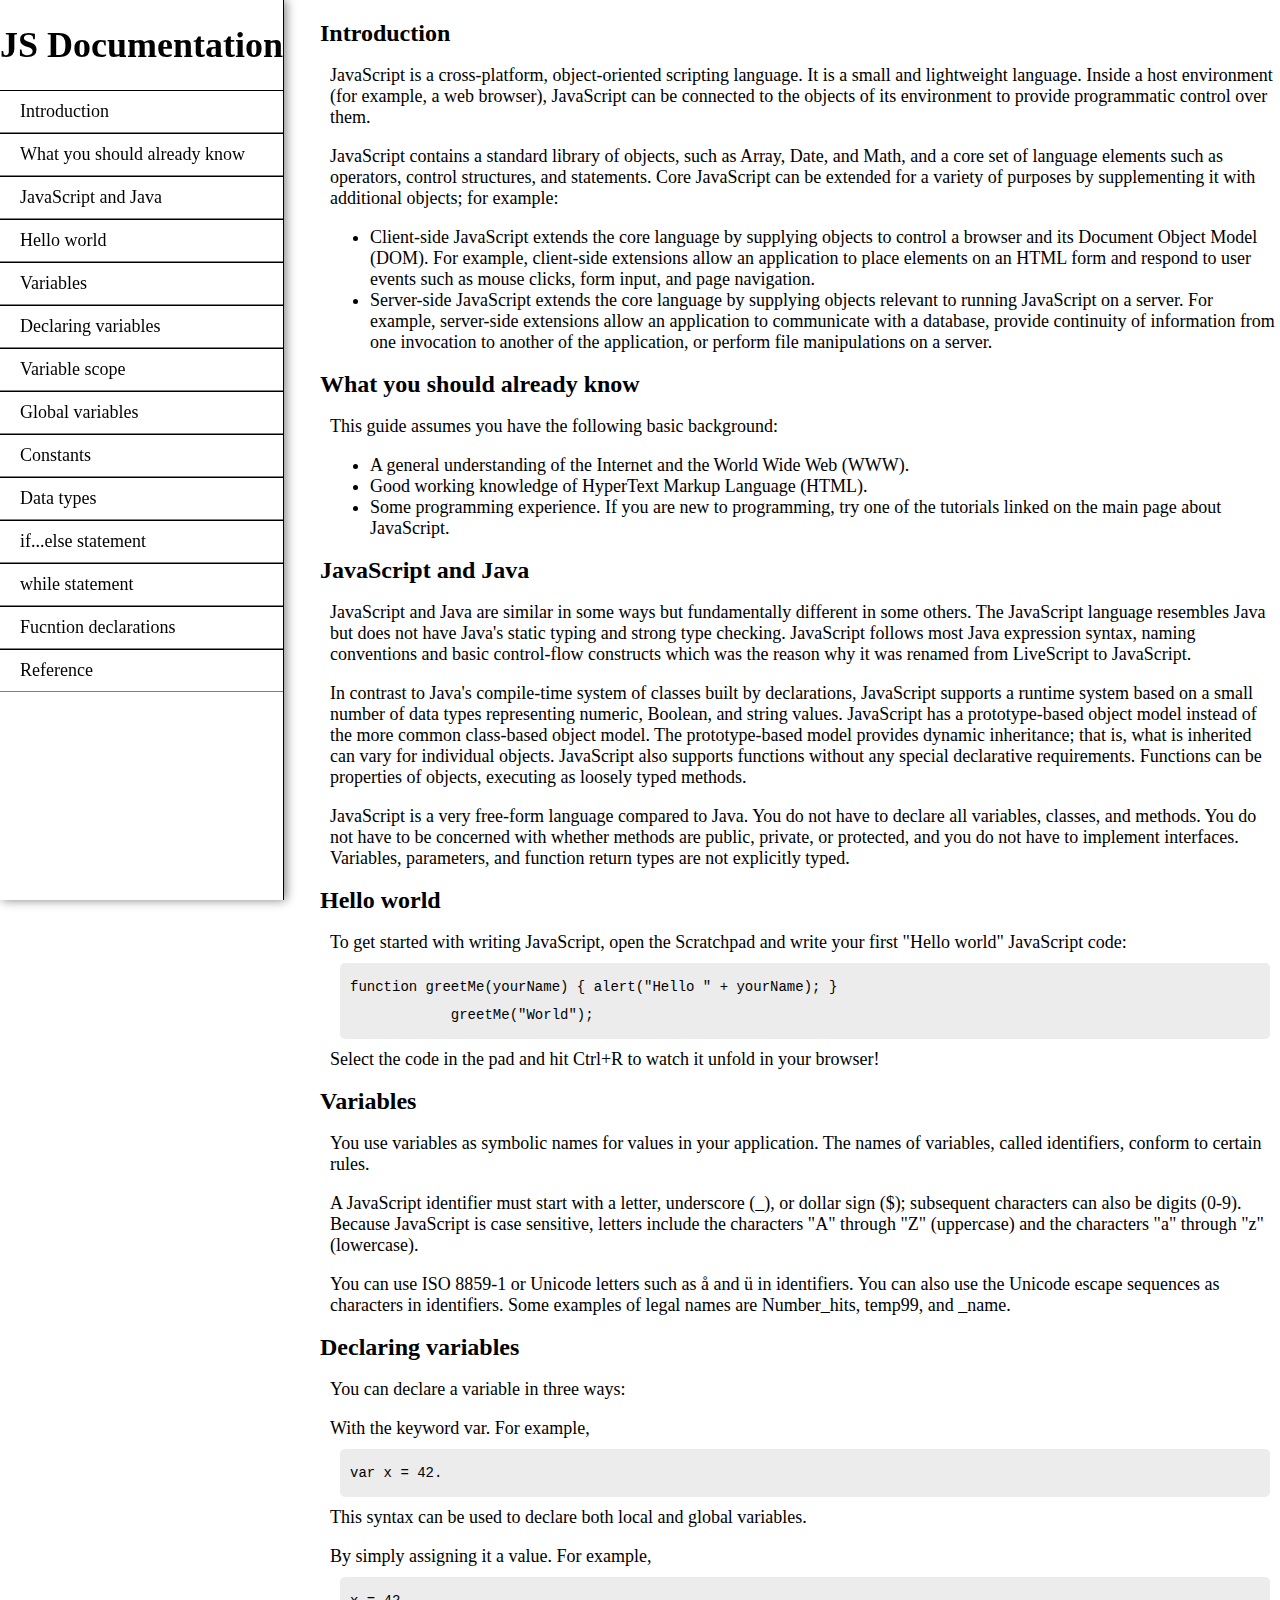
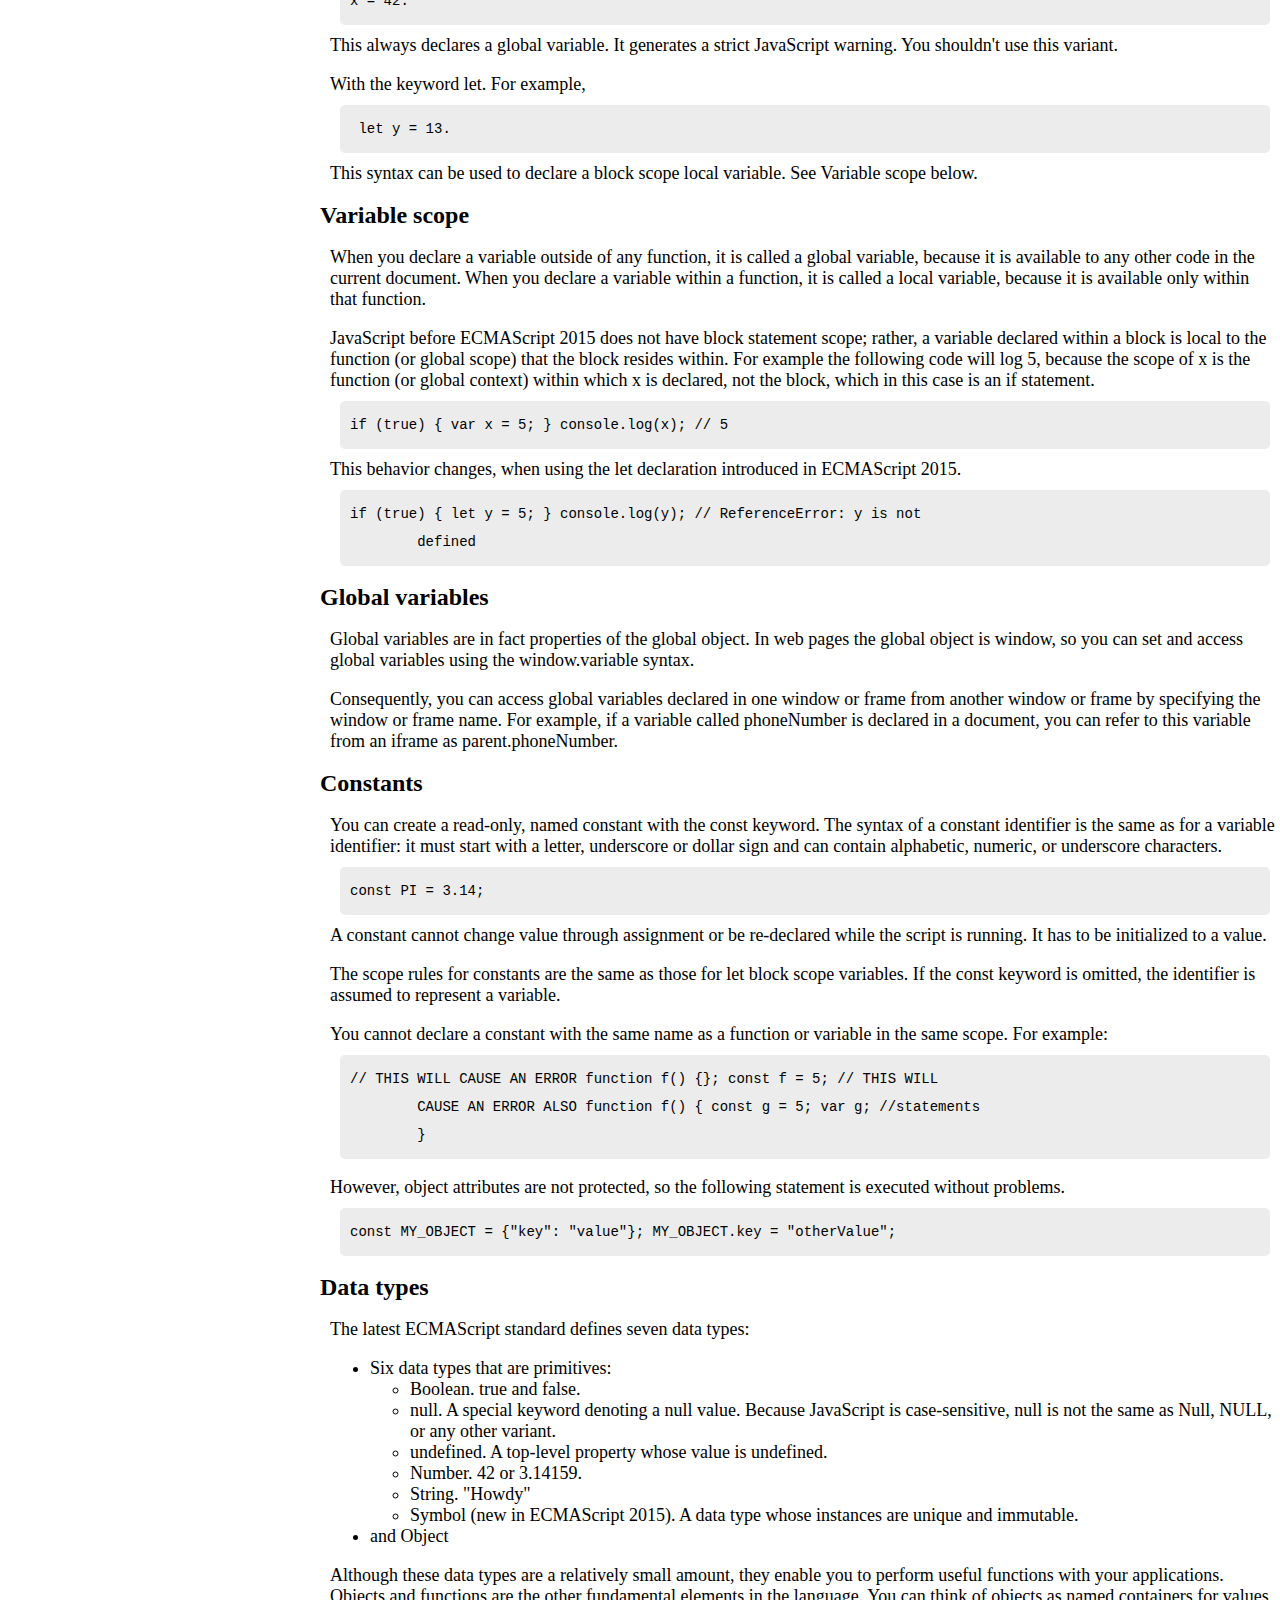
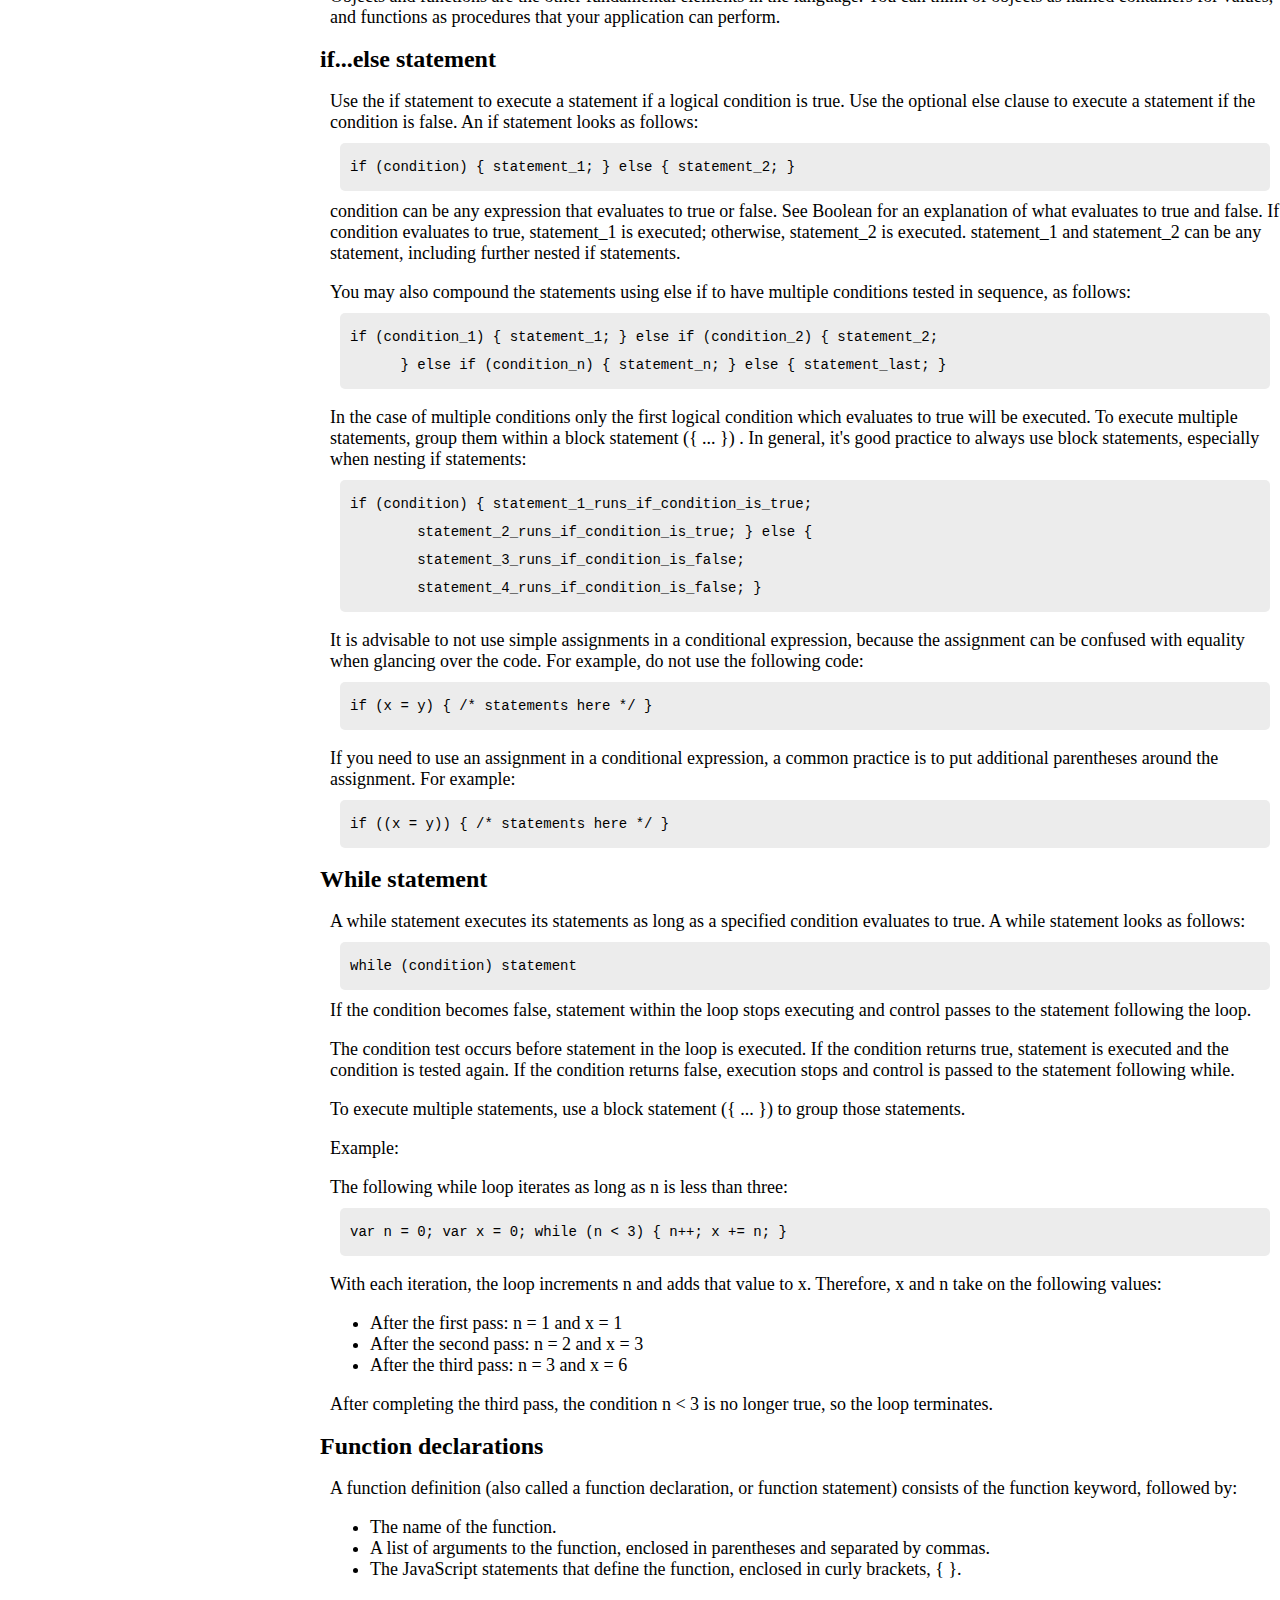
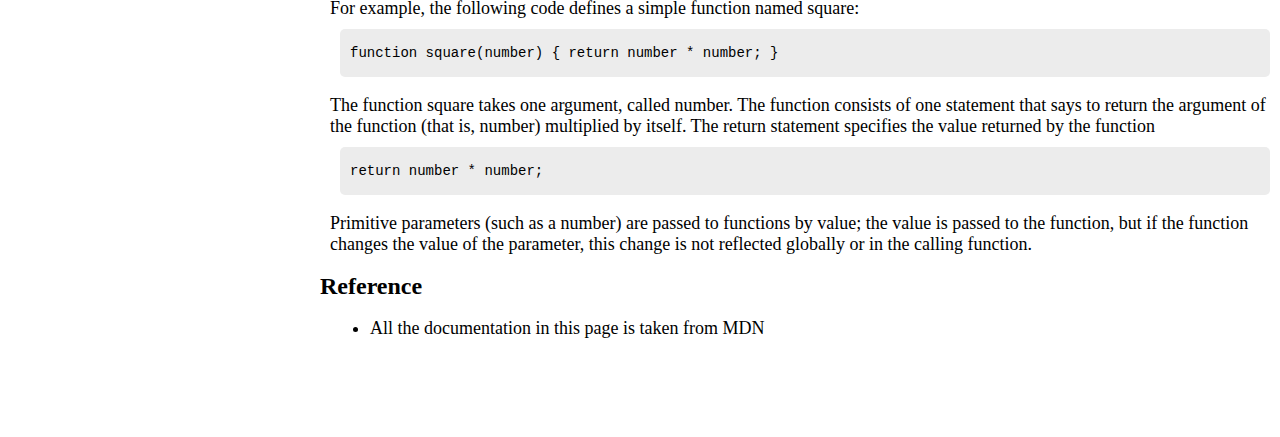
==== index.html @ ae826d05 "Rename technicalDoc.html to index.html" ====
<!DOCTYPE html>
<html lang="en">
<head>
  <meta charset="UTF-8">
  <meta name="viewport" content="width=device-width, initial-scale=1.0">
  <title>Technical Documentation page</title>
  <link rel="stylesheet" href="style.css">
</head>
<body>
  <div class="container">
  <nav id="navbar">
    
    <header>
      <h1>JS Documentation</h1>
    </header>
    <ul>
      <li><a href="#introduction" class="nav-link">Introduction</a></li>
      <li><a href="#what_you_should_already_know" class="nav-link">What you should already know</a></li>
      <li><a href="#javascript_and_java" class="nav-link">JavaScript and Java</a></li>
      <li><a href="#hello_world" class="nav-link">Hello world</a></li>
      <li><a href="#variables" class="nav-link">Variables</a></li>
      <li><a href="#declaring_variables" class="nav-link">Declaring variables</a></li>
      <li><a href="#variable_scope" class="nav-link">Variable scope</a></li>
      <li><a href="#global_variables" class="nav-link">Global variables</a></li>
      <li><a href="#constants" class="nav-link">Constants</a></li>
      <li><a href="#data_types" class="nav-link">Data types</a></li>
      <li><a href="#if_else_statement" class="nav-link">if...else statement</a></li>
      <li><a href="#while_statement" class="nav-link">while statement</a></li>
      <li><a href="#function_declarations" class="nav-link">Fucntion declarations</a></li>
      <li><a href="#reference" class="nav-link">Reference</a></li>
    </ul>

  </nav>
  <main id="main-doc">
    <section id="introduction" class="main-section">
      <header>Introduction<span><a href="#navbar">Back to top</a></span></header>
        <p>JavaScript is a cross-platform, object-oriented scripting language. It is a small and lightweight language. Inside a host environment (for example, a web browser), JavaScript can be connected to the objects of its environment to provide programmatic control over them.</p>
        <p>JavaScript contains a standard library of objects, such as Array, Date, and Math, and a core set of language elements such as operators, control structures, and statements. Core JavaScript can be extended for a variety of purposes by supplementing it with additional objects; for example:
          <ul>
            <li>Client-side JavaScript extends the core language by supplying objects to control a browser and its Document Object Model (DOM). For example, client-side extensions allow an application to place elements on an HTML form and respond to user events such as mouse clicks, form input, and page navigation.</li>
            <li>Server-side JavaScript extends the core language by supplying objects relevant to running JavaScript on a server. For example, server-side extensions allow an application to communicate with a database, provide continuity of information from one invocation to another of the application, or perform file manipulations on a server.</li>
          </ul>
        </p>
    </section>

    <section id="what_you_should_already_know" class="main-section">
      <header>What you should already know<span><a href="#navbar">Back to top</a></span></header>
        <p>This guide assumes you have the following basic background:
          <ul>
            <li>A general understanding of the Internet and the World Wide Web (WWW).
            </li>
            <li>Good working knowledge of HyperText Markup Language (HTML).
            </li>
            <li>Some programming experience. If you are new to programming, try one of the tutorials linked on the main page about JavaScript.
            </li>
          </ul>
        </p>
    </section>

    <section id="javascript_and_java" class="main-section">
      <header>JavaScript and Java<span><a href="#navbar">Back to top</a></span></header>
      <p>JavaScript and Java are similar in some ways but fundamentally different in some others. The JavaScript language resembles Java but does not have Java's static typing and strong type checking. JavaScript follows most Java expression syntax, naming conventions and basic control-flow constructs which was the reason why it was renamed from LiveScript to JavaScript.</p>
      <p>In contrast to Java's compile-time system of classes built by declarations, JavaScript supports a runtime system based on a small number of data types representing numeric, Boolean, and string values. JavaScript has a prototype-based object model instead of the more common class-based object model. The prototype-based model provides dynamic inheritance; that is, what is inherited can vary for individual objects. JavaScript also supports functions without any special declarative requirements. Functions can be properties of objects, executing as loosely typed methods.

      </p>
      <p>JavaScript is a very free-form language compared to Java. You do not have to declare all variables, classes, and methods. You do not have to be concerned with whether methods are public, private, or protected, and you do not have to implement interfaces. Variables, parameters, and function return types are not explicitly typed.

      </p>
    </section>

    <section id="hello_world" class="main-section">
      <header>Hello world<span><a href="#navbar">Back to top</a></span></header>
        <p>To get started with writing JavaScript, open the Scratchpad and write your first "Hello world" JavaScript code:
          <code>function greetMe(yourName) { alert("Hello " + yourName); }
            greetMe("World");</code>
          Select the code in the pad and hit Ctrl+R to watch it unfold in your browser!
        </p>
    </section>

    <section id="variables" class="main-section">
      <header>Variables<span><a href="#navbar">Back to top</a></span></header>
      <p>You use variables as symbolic names for values in your application. The names of variables, called identifiers, conform to certain rules.

      </p>
      <p>A JavaScript identifier must start with a letter, underscore (_), or dollar sign ($); subsequent characters can also be digits (0-9). Because JavaScript is case sensitive, letters include the characters "A" through "Z" (uppercase) and the characters "a" through "z" (lowercase).

      </p>
      <p>You can use ISO 8859-1 or Unicode letters such as å and ü in identifiers. You can also use the Unicode escape sequences as characters in identifiers. Some examples of legal names are Number_hits, temp99, and _name.

      </p>
    </section>

    <section id="declaring_variables" class="main-section">
      <header>Declaring variables<span><a href="#navbar">Back to top</a></span></header>
      <p>You can declare a variable in three ways:</p>
      <p>With the keyword var. For example, <code>var x = 42.</code> This syntax
        can be used to declare both local and global variables.
      </p>
      <p>By simply assigning it a value. For example,<code>x = 42.</code>This always declares a global variable. It generates a strict JavaScript warning. You shouldn't use this variant.
      </p>
      <p>With the keyword let. For example,
        <code> let y = 13.</code>This syntax can be used to declare a block scope local variable. See Variable scope below.
      </p>
    </section>

    <section id="variable_scope" class="main-section">
      <header>Variable scope<span><a href="#navbar">Back to top</a></span></header>
      <p>When you declare a variable outside of any function, it is called a global variable, because it is available to any other code in the current document. When you declare a variable within a function, it is called a local variable, because it is available only within that function.
      </p>
      <p>JavaScript before ECMAScript 2015 does not have block statement scope; rather, a variable declared within a block is local to the function (or global scope) that the block resides within. For example the following code will log 5, because the scope of x is the function (or global context) within which x is declared, not the block, which in this case is an if statement.<code>if (true) { var x = 5; } console.log(x); // 5</code>
      This behavior changes, when using the let declaration introduced in ECMAScript 2015.
      <code>if (true) { let y = 5; } console.log(y); // ReferenceError: y is not
        defined</code>
      </p>
    </section>

    <section id="global_variables" class="main-section">
      <header>Global variables<span><a href="#navbar">Back to top</a></span></header>
      <p>Global variables are in fact properties of the global object. In web pages the global object is window, so you can set and access global variables using the window.variable syntax.
      </p>
      <p>Consequently, you can access global variables declared in one window or frame from another window or frame by specifying the window or frame name. For example, if a variable called phoneNumber is declared in a document, you can refer to this variable from an iframe as parent.phoneNumber.
      </p>
    </section>

    <section id="constants" class="main-section">
      <header>Constants<span><a href="#navbar">Back to top</a></span></header>
      <p>You can create a read-only, named constant with the const keyword. The syntax of a constant identifier is the same as for a variable identifier: it must start with a letter, underscore or dollar sign and can contain alphabetic, numeric, or underscore characters. <code>const PI = 3.14;</code>A constant cannot change value through assignment or be re-declared while the script is running. It has to be initialized to a value.
      </p>
      <p>The scope rules for constants are the same as those for let block scope variables. If the const keyword is omitted, the identifier is assumed to represent a variable.
      </p>
      <p>You cannot declare a constant with the same name as a function or variable in the same scope. For example: <code>// THIS WILL CAUSE AN ERROR function f() {}; const f = 5; // THIS WILL
        CAUSE AN ERROR ALSO function f() { const g = 5; var g; //statements
        }</code>
      </p>
      <p>However, object attributes are not protected, so the following statement is executed without problems. <code>const MY_OBJECT = {"key": "value"}; MY_OBJECT.key = "otherValue";</code>
      </p>
    </section>

    <section id="data_types" class="main-section">
      <header>Data types<span><a href="#navbar">Back to top</a></span></header>
      <p>The latest ECMAScript standard defines seven data types:
        <ul>
          <li>Six data types that are primitives:
             <ul>
              <li>Boolean. true and false.</li>
              <li>null. A special keyword denoting a null value. Because JavaScript is case-sensitive, null is not the same as Null, NULL, or any other variant.</li>
              <li>undefined. A top-level property whose value is undefined.</li>
              <li>Number. 42 or 3.14159.</li>
              <li>String. "Howdy" </li>
              <li>Symbol (new in ECMAScript 2015). A data type whose instances are unique and immutable. </li>
            </ul> 
          </li>
          <li>and Object</li>
        </ul>
      </p>
      <p>Although these data types are a relatively small amount, they enable you to perform useful functions with your applications. Objects and functions are the other fundamental elements in the language. You can think of objects as named containers for values, and functions as procedures that your application can perform.
      </p>
    </section>

    <section id="if_else_statement" class="main-section">
      <header>if...else statement<span><a href="#navbar">Back to top</a></span></header>
      <p>Use the if statement to execute a statement if a logical condition is true. Use the optional else clause to execute a statement if the condition is false. An if statement looks as follows: <code>if (condition) { statement_1; } else { statement_2; }</code>condition can be any expression that evaluates to true or false. See Boolean for an explanation of what evaluates to true and false. If condition evaluates to true, statement_1 is executed; otherwise, statement_2 is executed. statement_1 and statement_2 can be any statement, including further nested if statements.
      </p>
      <p>You may also compound the statements using else if to have multiple conditions tested in sequence, as follows:<code>if (condition_1) { statement_1; } else if (condition_2) { statement_2;
      } else if (condition_n) { statement_n; } else { statement_last; }</code>
      </p>
      <p>In the case of multiple conditions only the first logical condition which evaluates to true will be executed. To execute multiple statements, group them within a block statement ({ ... }) . In general, it's good practice to always use block statements, especially when nesting if statements:<code>if (condition) { statement_1_runs_if_condition_is_true;
        statement_2_runs_if_condition_is_true; } else {
        statement_3_runs_if_condition_is_false;
        statement_4_runs_if_condition_is_false; }</code>
      </p>
      <p>It is advisable to not use simple assignments in a conditional expression, because the assignment can be confused with equality when glancing over the code. For example, do not use the following code:<code>if (x = y) { /* statements here */ }</code>
      </p>
      <p>If you need to use an assignment in a conditional expression, a common practice is to put additional parentheses around the assignment. For example:<code>if ((x = y)) { /* statements here */ }</code>
      </p>
    </section>

    <section id="while_statement" class="main-section">
      <header>While statement<span><a href="#navbar">Back to top</a></span></header>
      <p>A while statement executes its statements as long as a specified condition evaluates to true. A while statement looks as follows:<code>while (condition) statement</code>If the condition becomes false, statement within the loop stops executing and control passes to the statement following the loop.
      </p>
      <p>The condition test occurs before statement in the loop is executed. If the condition returns true, statement is executed and the condition is tested again. If the condition returns false, execution stops and control is passed to the statement following while.</p>
      <p>To execute multiple statements, use a block statement ({ ... }) to group those statements.
      </p>
        Example:
      <p>The following while loop iterates as long as n is less than three:<code>var n = 0; var x = 0; while (n < 3) { n++; x += n; }</code>
      </p>
      <p>With each iteration, the loop increments n and adds that value to x. Therefore, x and n take on the following values:
      </p>
      <ul>
        <li>After the first pass: n = 1 and x = 1</li>
        <li>After the second pass: n = 2 and x = 3</li>
        <li>After the third pass: n = 3 and x = 6</li>
      </ul>
      <p>After completing the third pass, the condition n < 3 is no longer true, so the loop terminates.
      </p>
    </section>

    <section id="function_declarations" class="main-section">
      <header>Function declarations<span><a href="#navbar">Back to top</a></span></header>
      <p>A function definition (also called a function declaration, or function statement) consists of the function keyword, followed by:
      </p>
      <ul>
        <li>The name of the function.</li>
        <li> A list of arguments to the function, enclosed in parentheses and separated by commas.</li>
        <li>The JavaScript statements that define the function, enclosed in curly brackets, { }.</li>
      </ul>
      <p>For example, the following code defines a simple function named square:<code>function square(number) { return number * number; }</code>
      </p>
      <p>The function square takes one argument, called number. The function consists of one statement that says to return the argument of the function (that is, number) multiplied by itself. The return statement specifies the value returned by the function<code>return number * number;</code>
      </p>
      <p>Primitive parameters (such as a number) are passed to functions by value; the value is passed to the function, but if the function changes the value of the parameter, this change is not reflected globally or in the calling function.
      </p>
    </section>

    <section id="reference" class="main-section">
      <header>Reference<span><a href="#navbar">Back to top</a></span></header>
      <ul>
        <li>All the documentation in this page is taken from  <a href="https://developer.mozilla.org/en-US/docs/Web/JavaScript/Guide" target="_blank">MDN</a></li>
      </ul>
    </section>
  </main>
  </div>
</body>
</html>
---- style.css ----
body{
  margin:0;
  padding:0;
  background-color: rgb(255, 255, 255);
  font-size: 18px;
}
code{
line-height: 2;
padding:10px;
display: block;
white-space: pre;
width: auto;
background-color: rgb(236, 236, 236);
margin:10px;
border-radius: 5px;
font-size: 14px;
}
a{
  text-decoration: none;
  color:black;
}
a:hover{
  color: rgb(20, 128, 56);
}
a:active{
  color:red;
}
a:visited{
  color:purple;
}

.main-section header{
  font-size: 24px;
  font-weight: bold;
}
span{
  font-weight: normal;
  font-size: 12px;
  display: block;
  text-align: right;
  display: none;

}
span a{
  text-decoration: none;
  margin-right: 20px;
  background-color:rgb(38, 59, 59);
  padding:5px 10px;
  color:white !important;
}
span a:hover{
  background:teal;
}
@media(min-width:1100px){
#navbar{
  border-right: 1px solid black;
  box-shadow: 2px 0px 10px gray;
  min-width: 280px;
  position: fixed;
  height:100%;
}
header h1{
  text-align: center;
}
#navbar ul{
  padding:0;
  list-style-type: none;
}
#navbar ul li {

  padding:10px 20px;
  text-align: left;
  border-top: 1px solid black;
  border-bottom: 1px solid gray;
}
#main-doc{
  margin-left:280px;
  padding:20px 0px 80px 50px;
}
#main-doc header{
  margin-left:-10px;

}}
@media (max-width:1100px){

span{
  display:block;
}
#navbar{
  text-align: center;
  width:80%;
  margin:auto;
}
#navbar ul{
  list-style-type: none;
  border:2px solid black;
  padding:0px;
}
#navbar ul li{
  border-top: black 1px solid;
  padding:10px 20px;
}
#main-doc{
  padding:20px;
  
}}
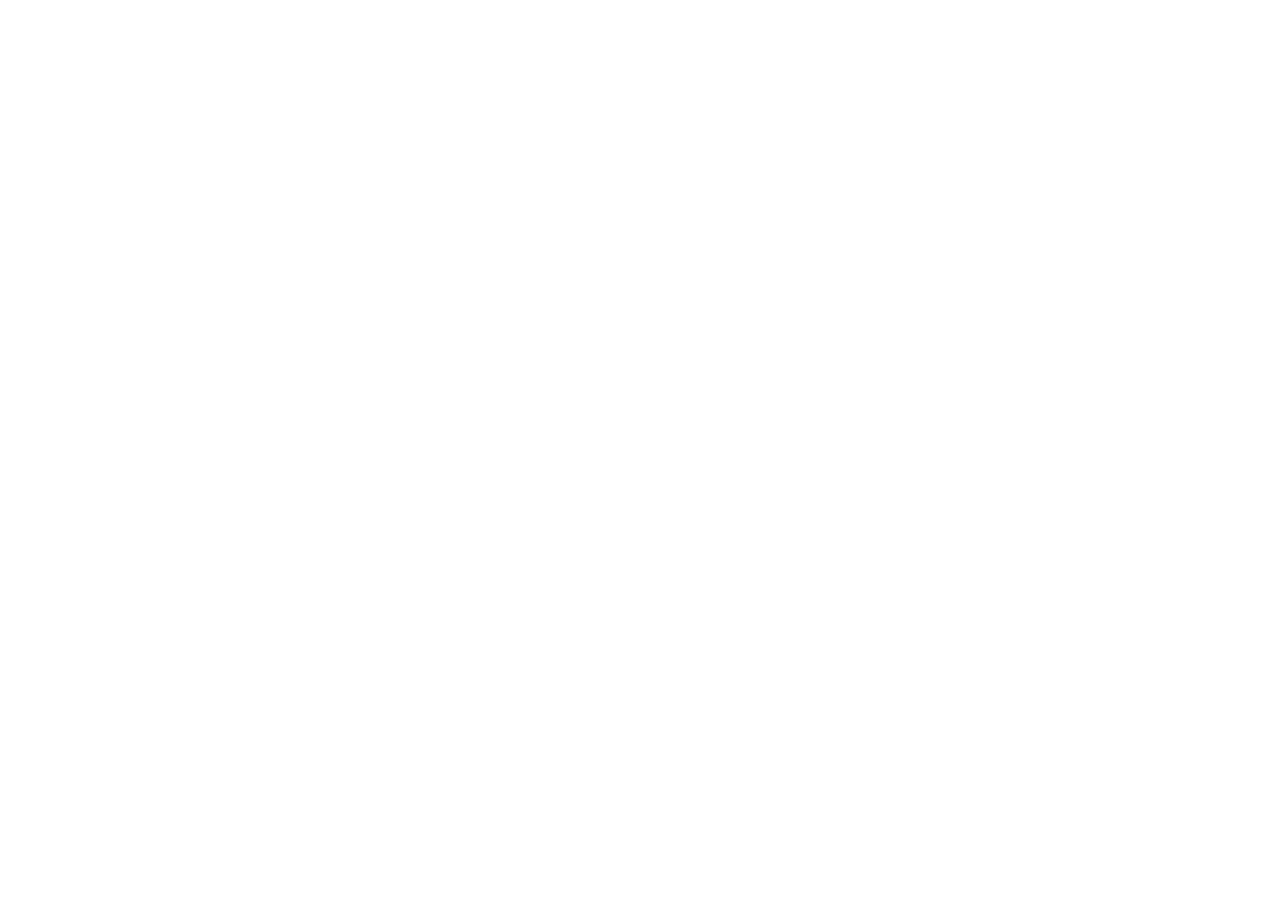
==== commit 0e051720: "Update index.html" ====
--- a/index.html
+++ b/index.html
@@ -1,4 +1,4 @@
-<!DOCTYPE html>
+<!-- <!DOCTYPE html>
 <html lang="en">
 <head>
   <meta charset="UTF-8">
@@ -223,3 +223,4 @@
   </div>
 </body>
 </html>
+ -->
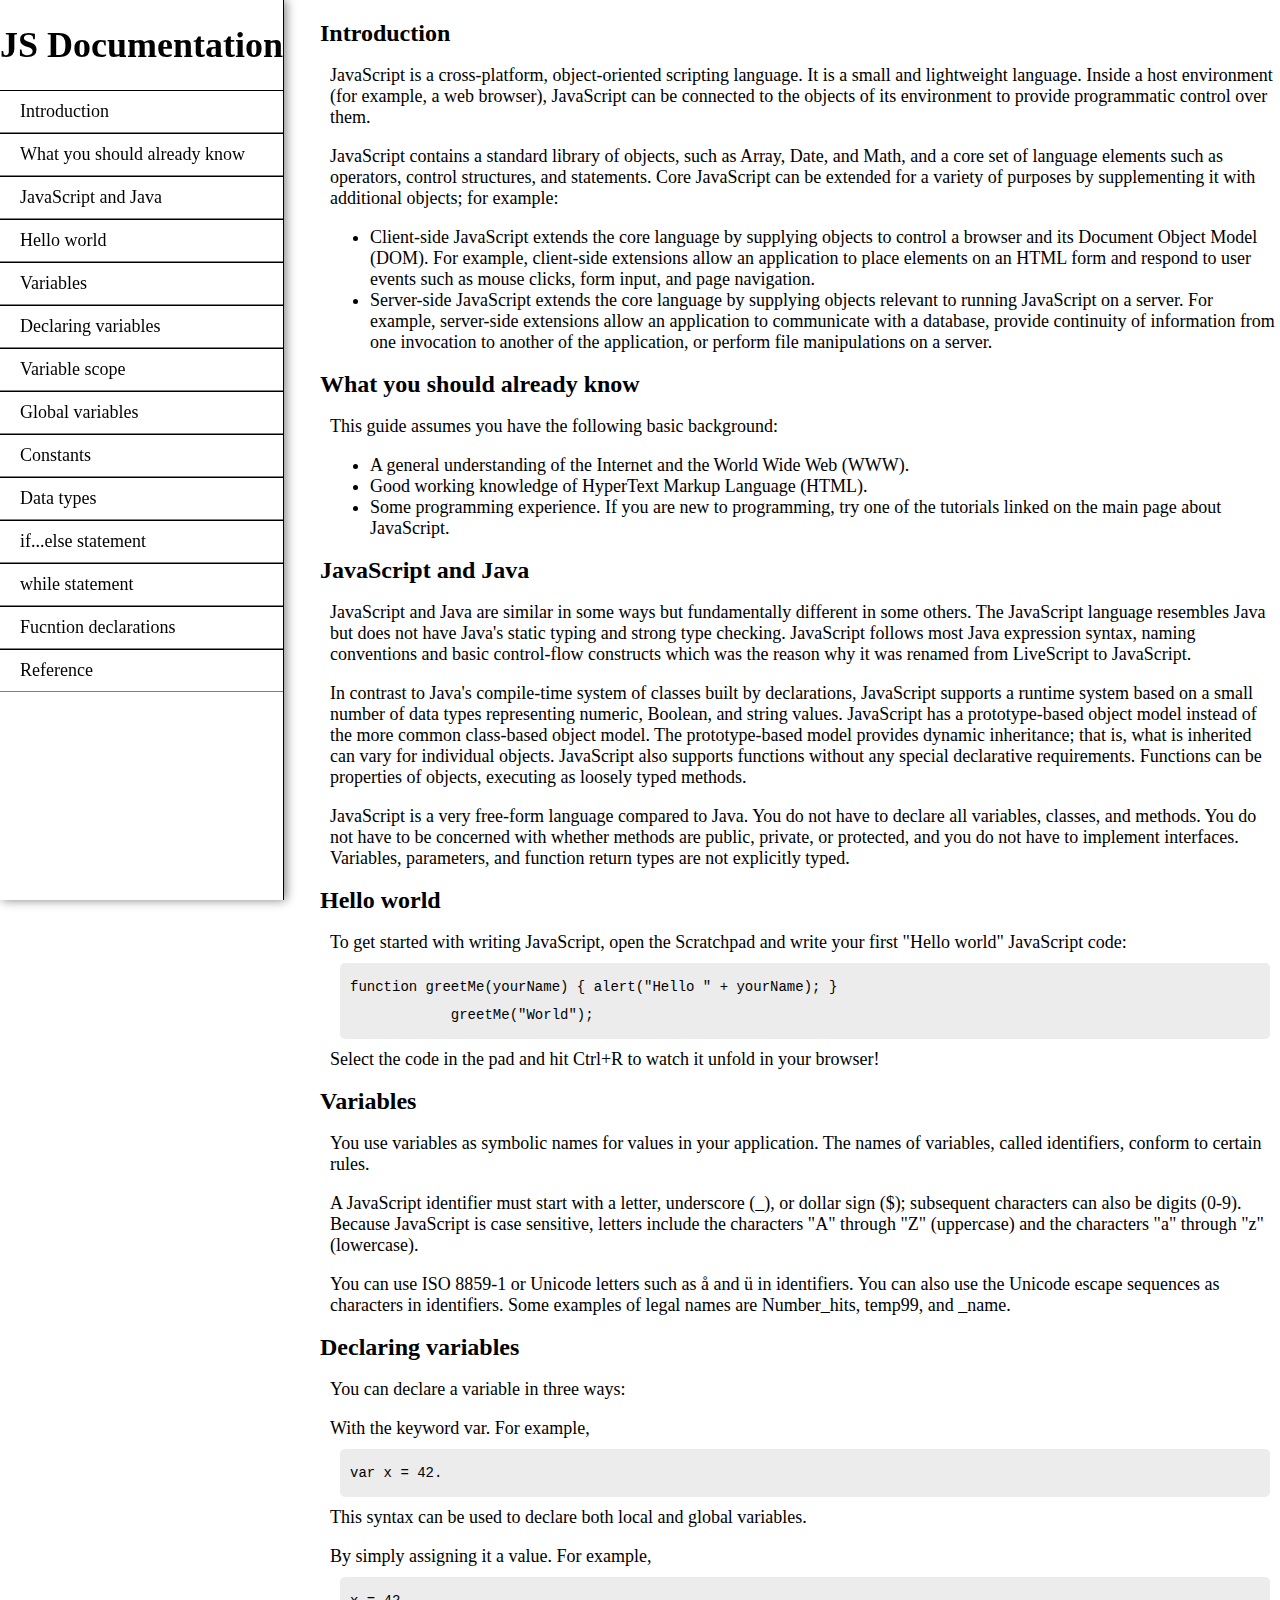
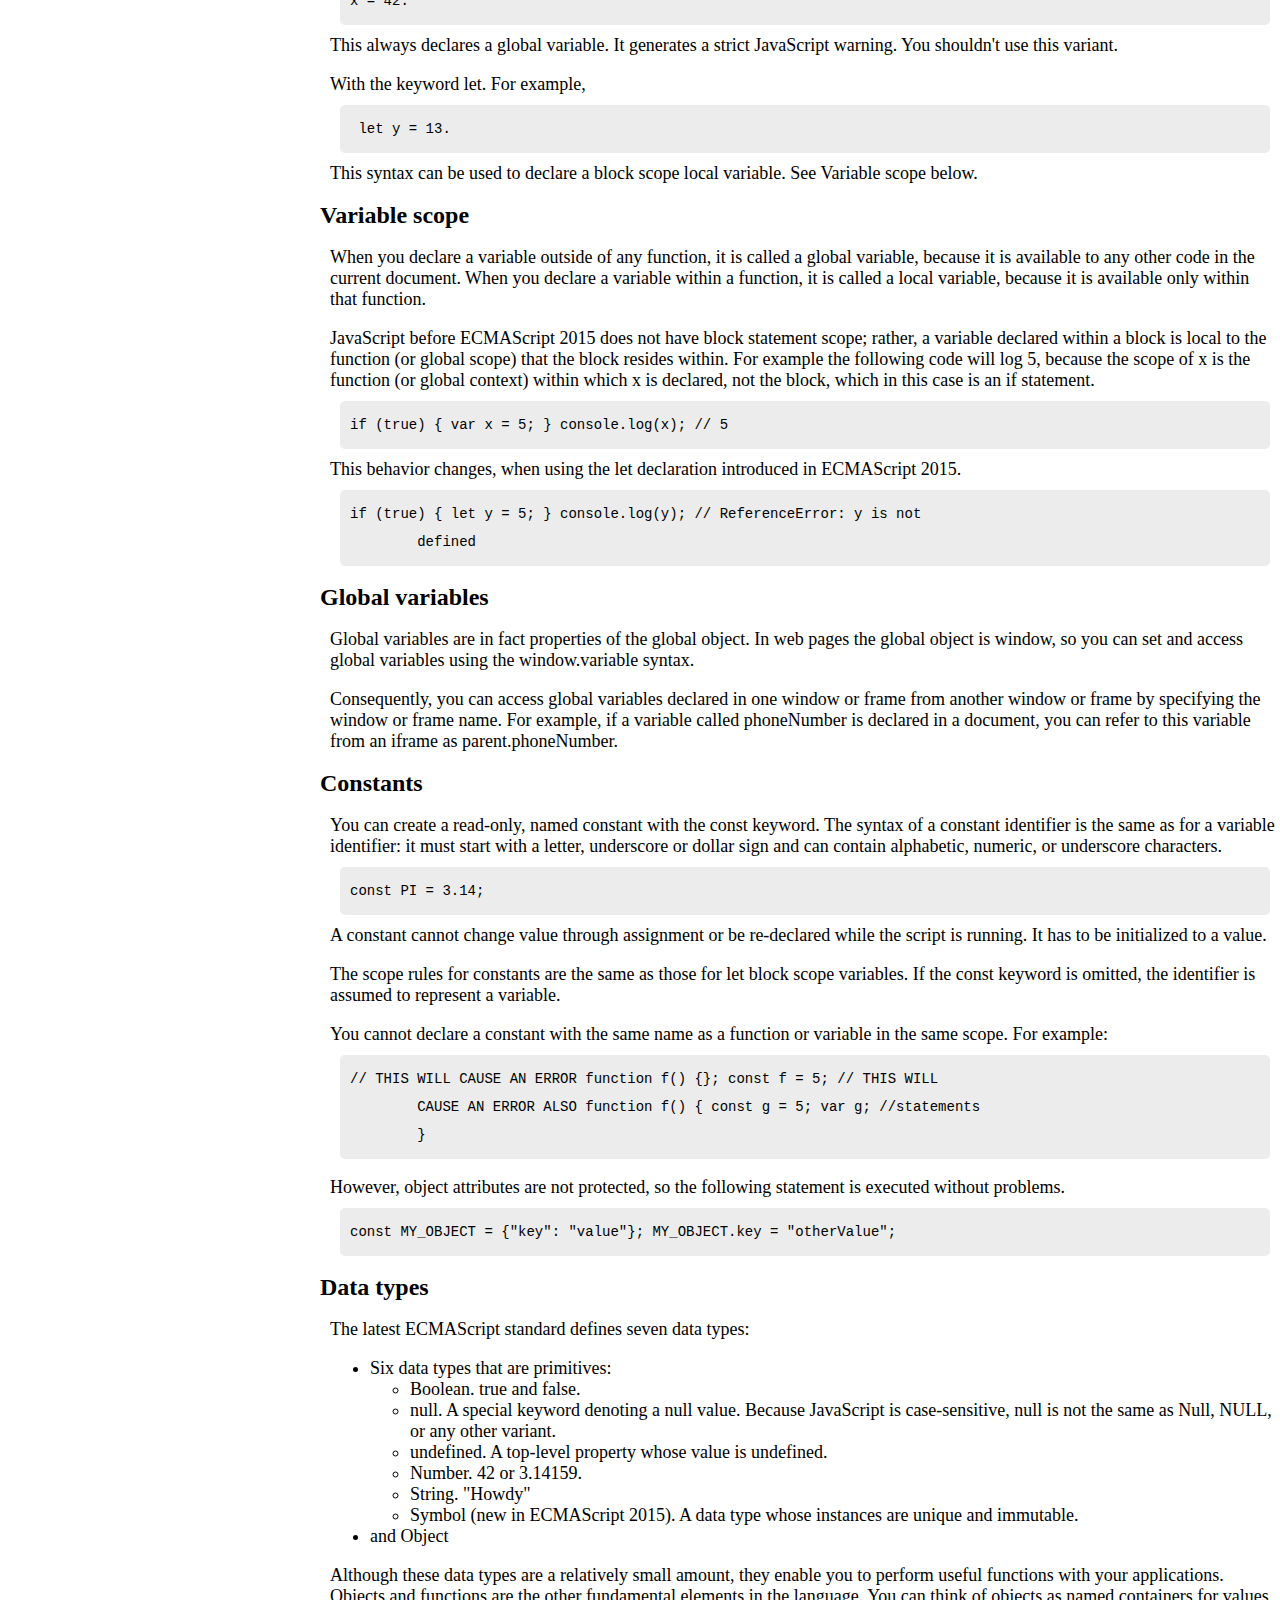
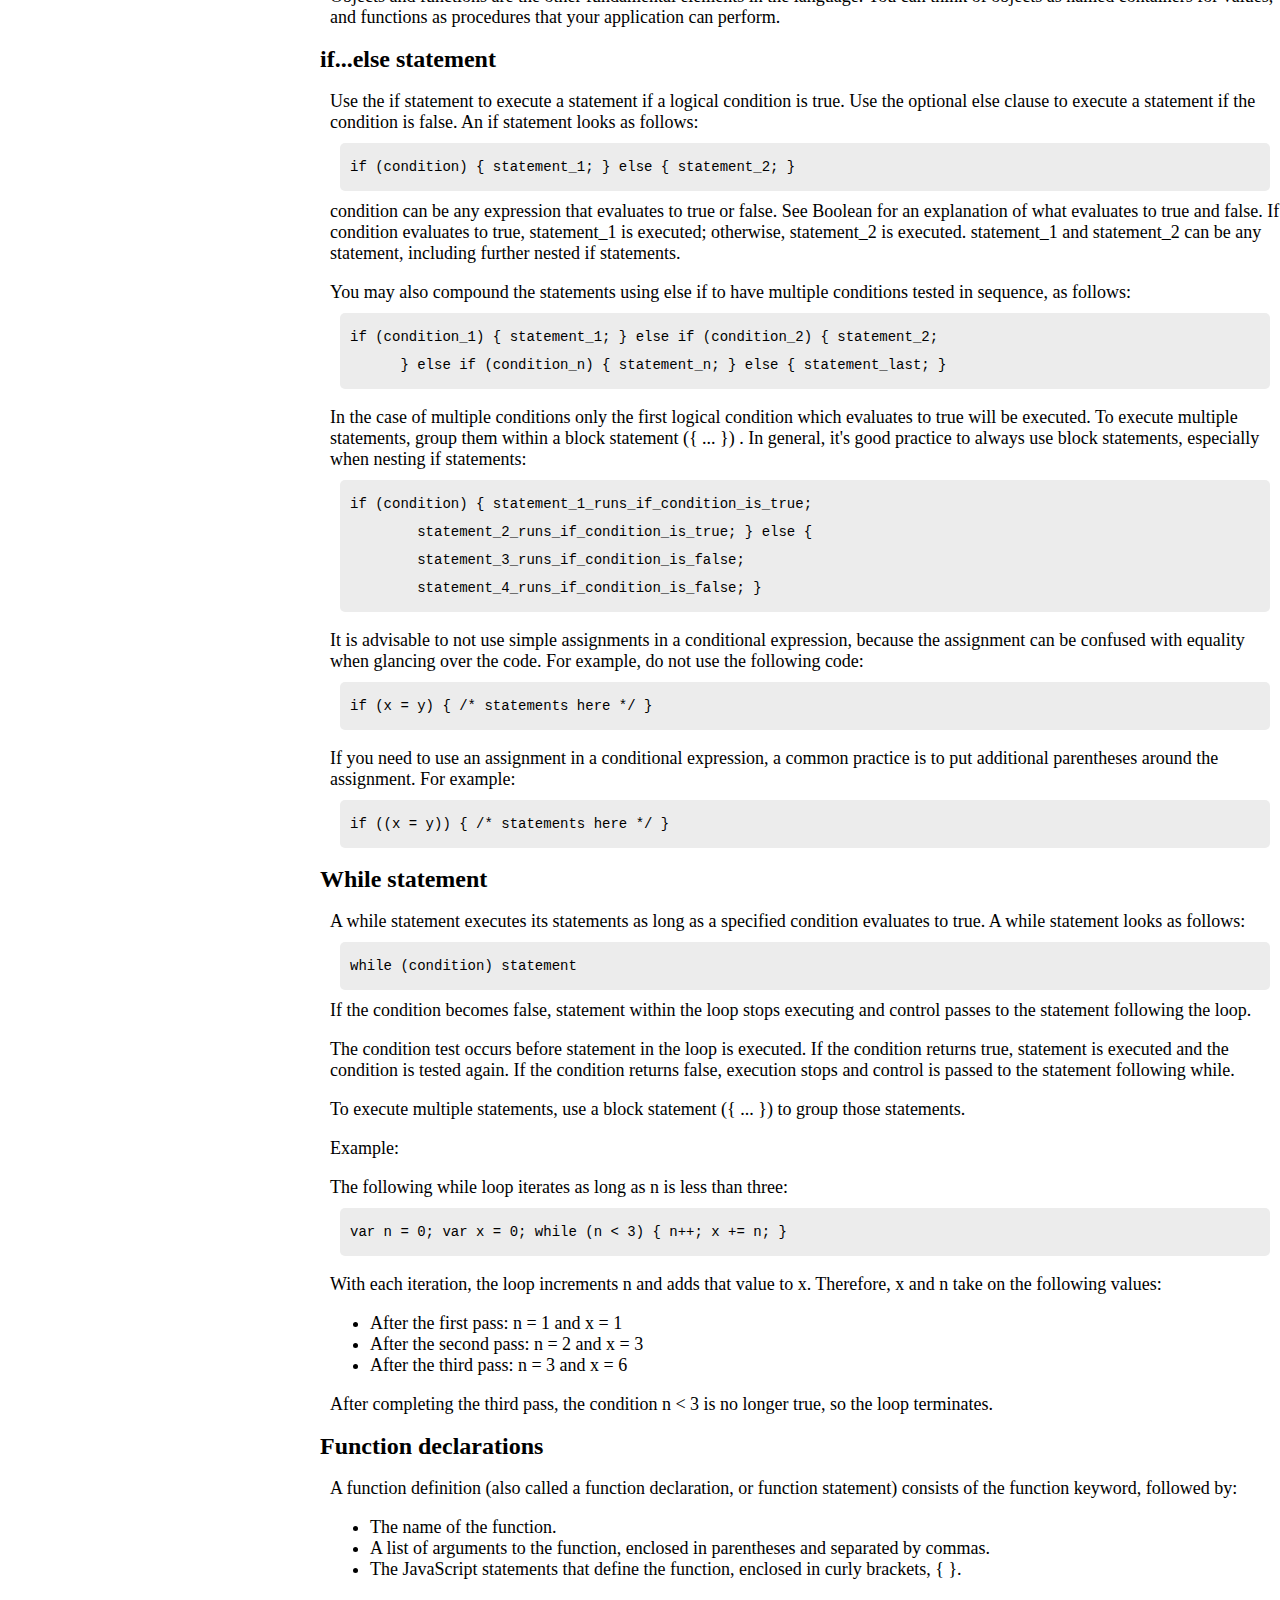
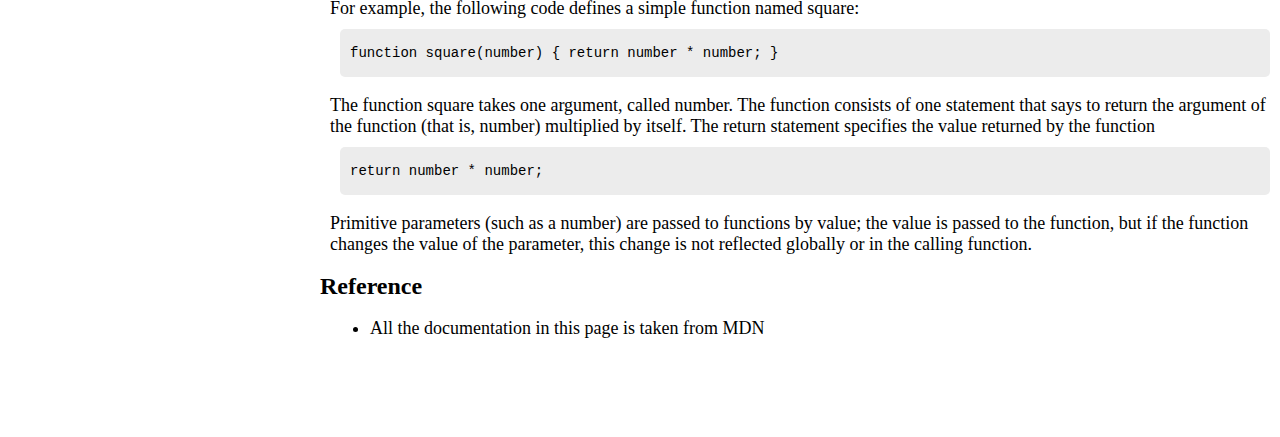
==== commit 67620032: "Rename technicalDoc.html to index.html" ====
--- a/index.html
+++ b/index.html
@@ -1,4 +1,4 @@
-<!-- <!DOCTYPE html>
+<!DOCTYPE html>
 <html lang="en">
 <head>
   <meta charset="UTF-8">
@@ -223,4 +223,3 @@
   </div>
 </body>
 </html>
- -->
--- a/style.css
+++ b/style.css
@@ -0,0 +1,106 @@
+body{
+  margin:0;
+  padding:0;
+  background-color: rgb(255, 255, 255);
+  font-size: 18px;
+}
+code{
+line-height: 2;
+padding:10px;
+display: block;
+white-space: pre;
+width: auto;
+background-color: rgb(236, 236, 236);
+margin:10px;
+border-radius: 5px;
+font-size: 14px;
+}
+a{
+  text-decoration: none;
+  color:black;
+}
+a:hover{
+  color: rgb(20, 128, 56);
+}
+a:active{
+  color:red;
+}
+a:visited{
+  color:purple;
+}
+
+.main-section header{
+  font-size: 24px;
+  font-weight: bold;
+}
+span{
+  font-weight: normal;
+  font-size: 12px;
+  display: block;
+  text-align: right;
+  display: none;
+
+}
+span a{
+  text-decoration: none;
+  margin-right: 20px;
+  background-color:rgb(38, 59, 59);
+  padding:5px 10px;
+  color:white !important;
+}
+span a:hover{
+  background:teal;
+}
+@media(min-width:1100px){
+#navbar{
+  border-right: 1px solid black;
+  box-shadow: 2px 0px 10px gray;
+  min-width: 280px;
+  position: fixed;
+  height:100%;
+}
+header h1{
+  text-align: center;
+}
+#navbar ul{
+  padding:0;
+  list-style-type: none;
+}
+#navbar ul li {
+
+  padding:10px 20px;
+  text-align: left;
+  border-top: 1px solid black;
+  border-bottom: 1px solid gray;
+}
+#main-doc{
+  margin-left:280px;
+  padding:20px 0px 80px 50px;
+}
+#main-doc header{
+  margin-left:-10px;
+
+}}
+@media (max-width:1100px){
+
+span{
+  display:block;
+}
+#navbar{
+  text-align: center;
+  width:80%;
+  margin:auto;
+}
+#navbar ul{
+  list-style-type: none;
+  border:2px solid black;
+  padding:0px;
+}
+#navbar ul li{
+  border-top: black 1px solid;
+  padding:10px 20px;
+}
+#main-doc{
+  padding:20px;
+  
+}}